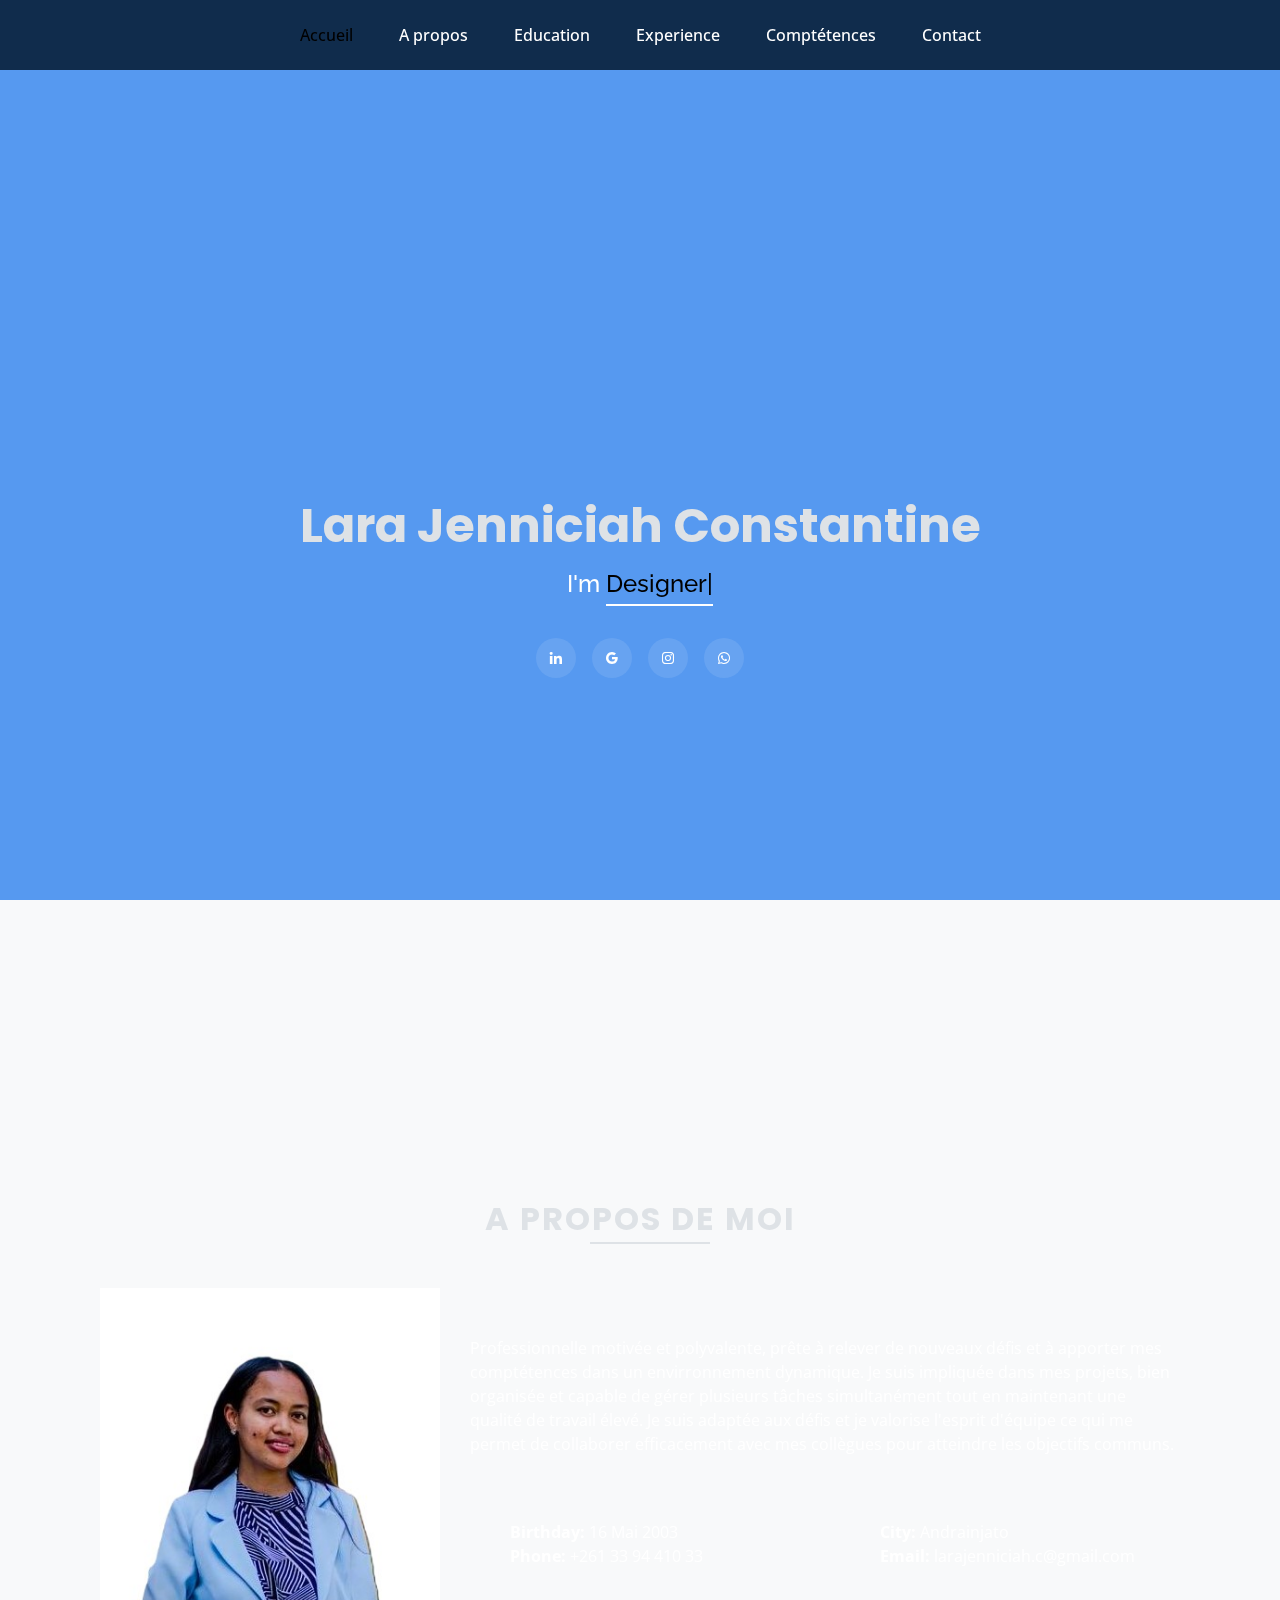
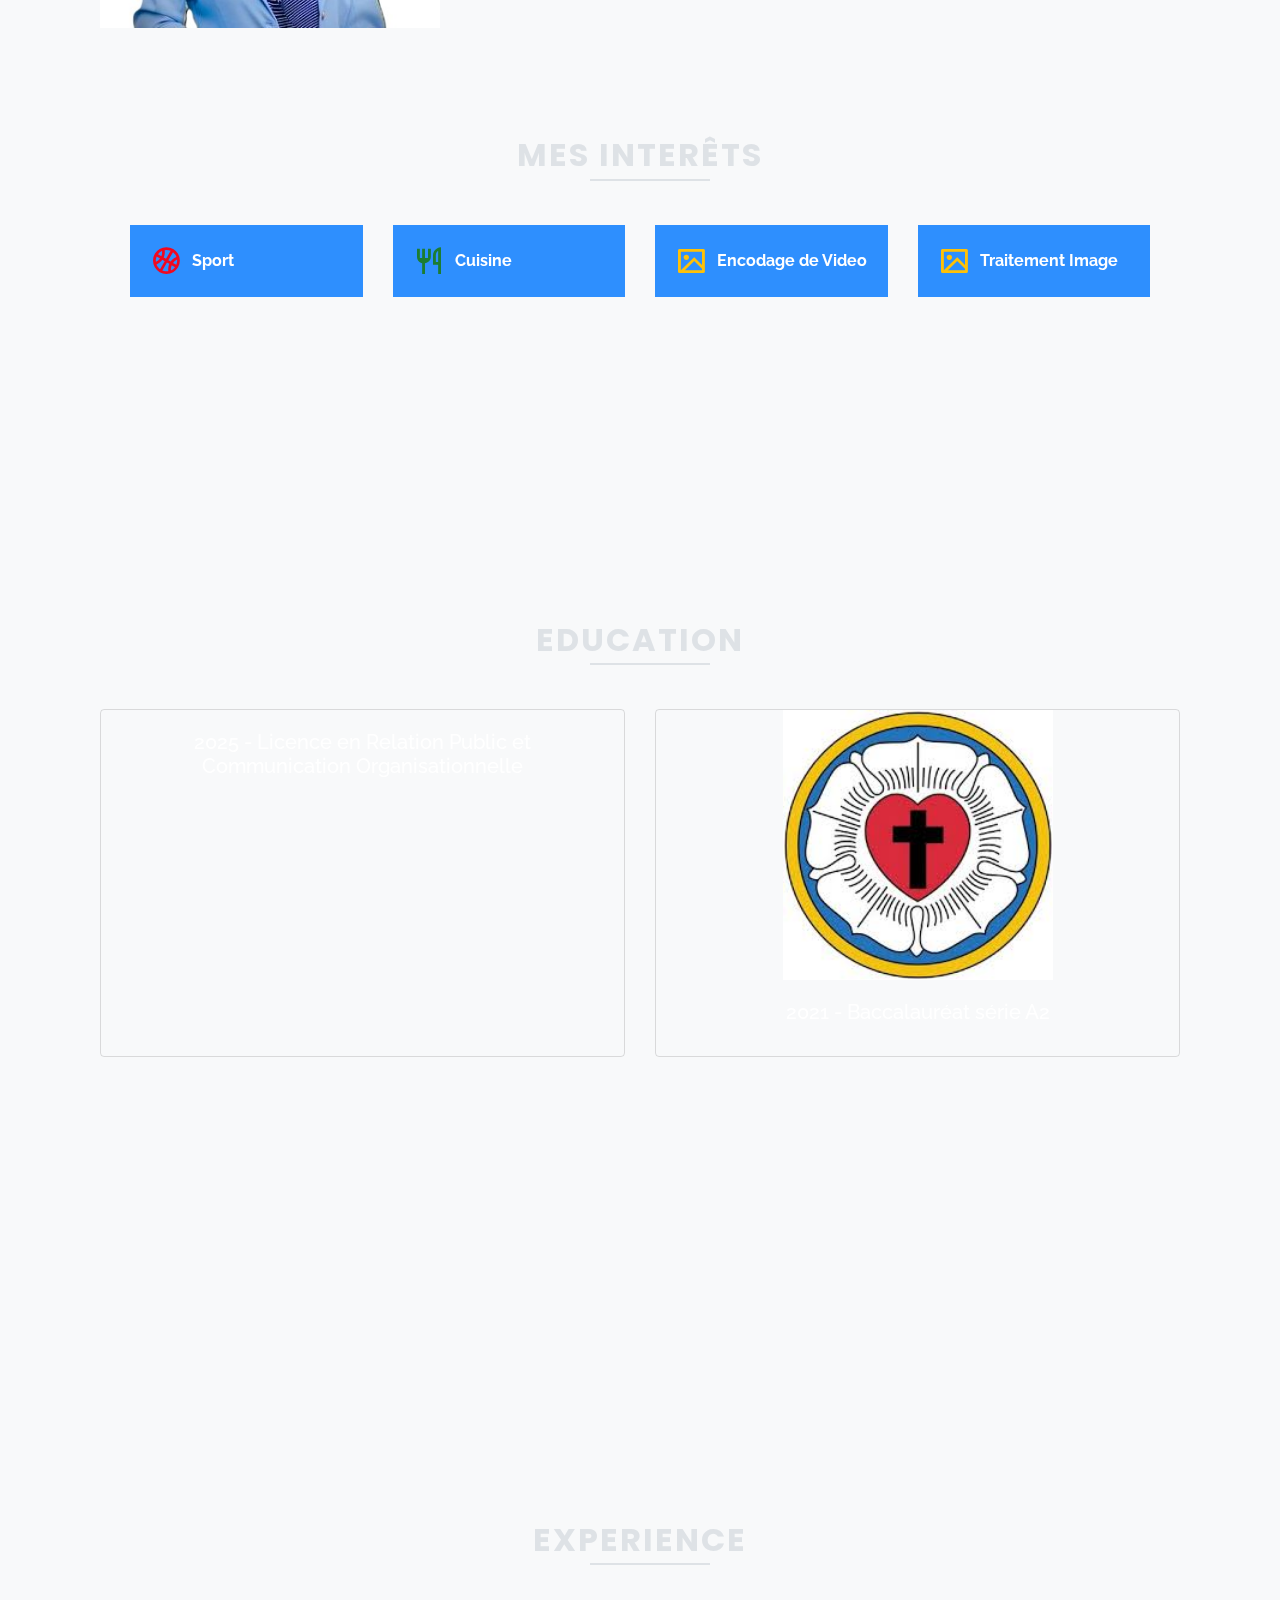
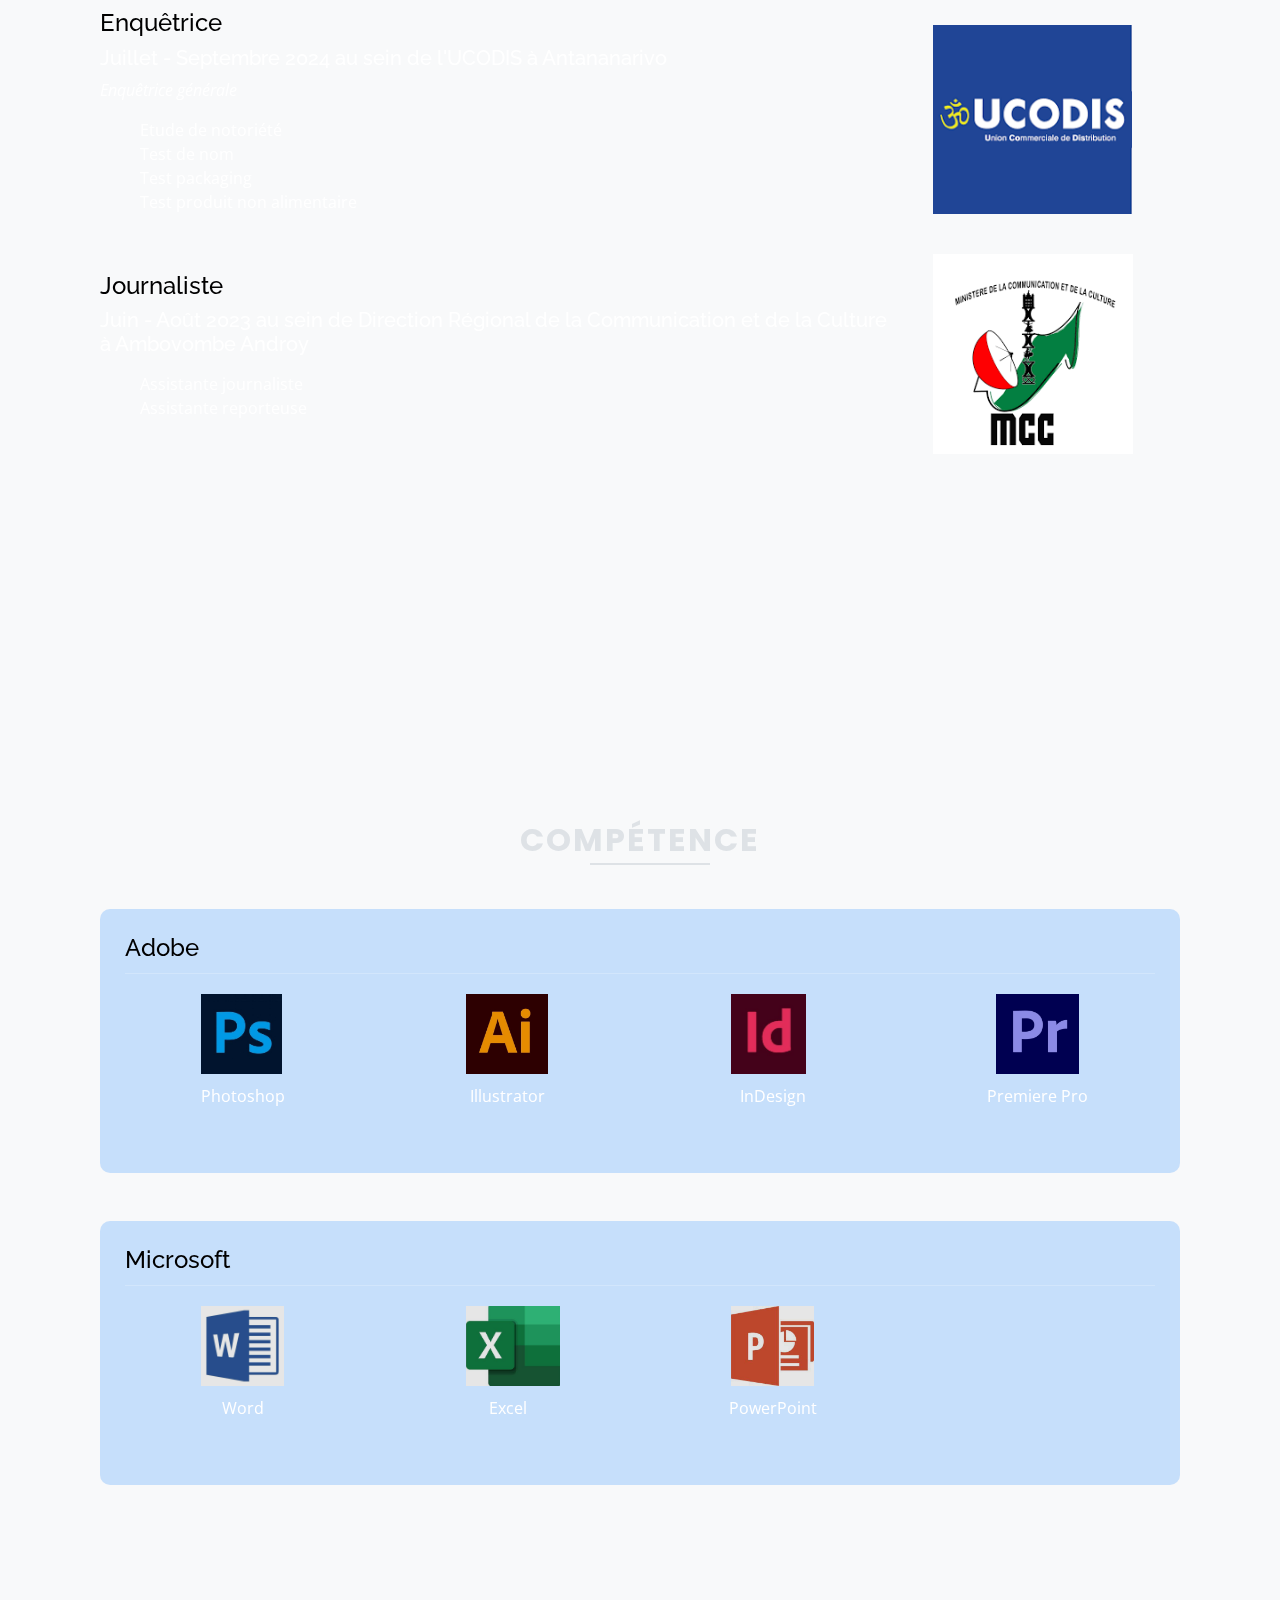
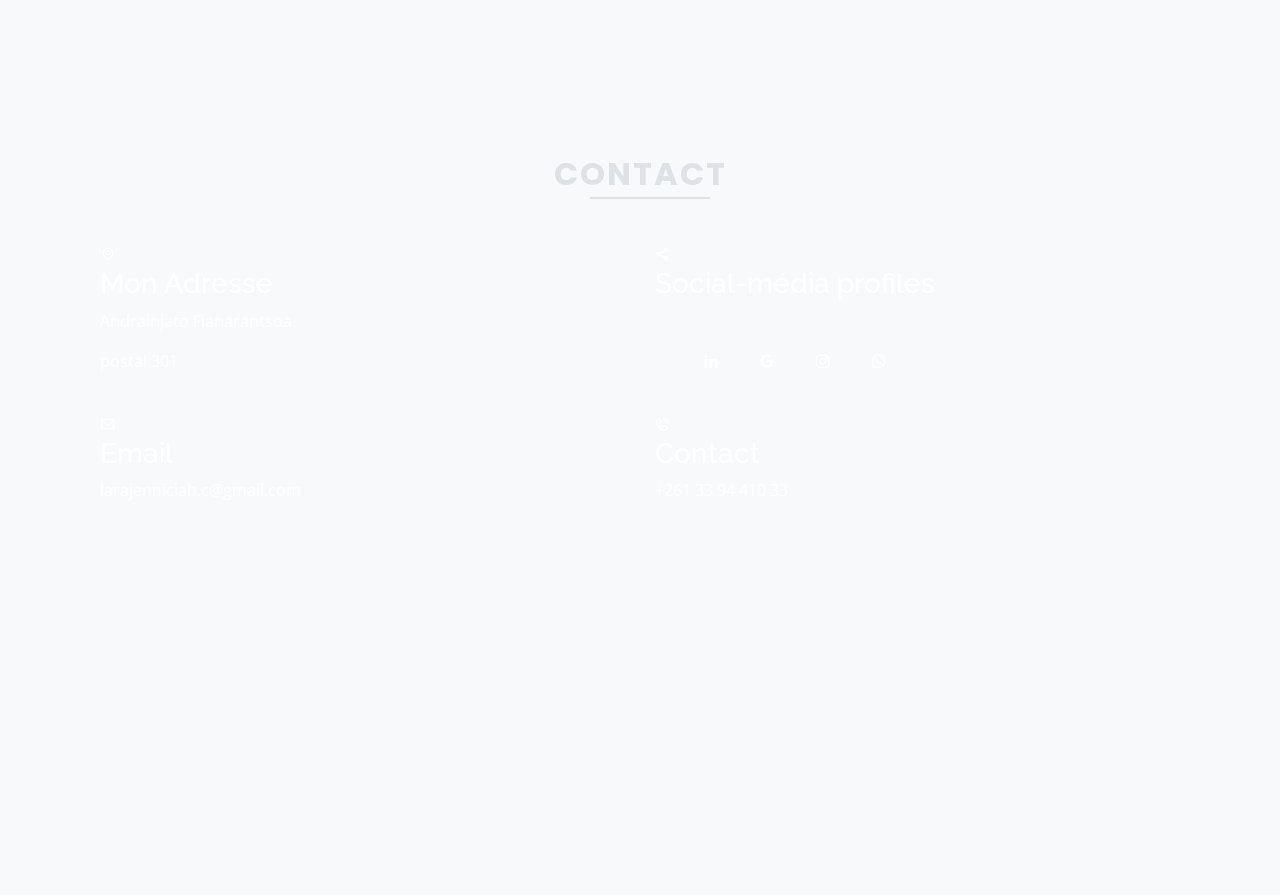
==== index.html @ 32da5b54 "lara portfolio" ====
<!DOCTYPE html>
<html lang="en">
<head>
  <!-- Google Tag Manager -->
  <script>(function(w,d,s,l,i){w[l]=w[l]||[];w[l].push({'gtm.start':
  new Date().getTime(),event:'gtm.js'});var f=d.getElementsByTagName(s)[0],
  j=d.createElement(s),dl=l!='dataLayer'?'&l='+l:'';j.async=true;j.src=
  'https://www.googletagmanager.com/gtm.js?id='+i+dl;f.parentNode.insertBefore(j,f);
  })(window,document,'script','dataLayer','GTM-5BB8W2X');</script>
  <!-- End Google Tag Manager -->
  <link rel="icon" type="image/png" href="/favicon.png"/>
  <meta charset="utf-8">
  <meta content="width=device-width, initial-scale=1.0" name="viewport">

  <title>Portfolio Lara</title>
  <meta content="" name="descriptison">
  <meta content="" name="keywords">

  <!-- Google Fonts -->
  <link href="https://fonts.googleapis.com/css?family=Open+Sans:300,300i,400,400i,600,600i,700,700i|Raleway:300,300i,400,400i,500,500i,600,600i,700,700i|Poppins:300,300i,400,400i,500,500i,600,600i,700,700i" rel="stylesheet">

  <!-- Vendor CSS Files -->
  <link href="assets/vendor/bootstrap/css/bootstrap.min.css" rel="stylesheet">
  <link href="assets/vendor/icofont/icofont.min.css" rel="stylesheet">
  <link href="assets/vendor/remixicon/remixicon.css" rel="stylesheet">
  <link href="assets/vendor/owl.carousel/assets/owl.carousel.min.css" rel="stylesheet">
  <link href="assets/vendor/boxicons/css/boxicons.min.css" rel="stylesheet">
  <link href="assets/vendor/venobox/venobox.css" rel="stylesheet">

  <!-- Template Main CSS File -->
  <link href="assets/css/style.css" rel="stylesheet">

  <!-- Global site tag (gtag.js) - Google Analytics -->
  <script async src="https://www.googletagmanager.com/gtag/js?id=UA-169007209-3"></script>
  <script>
    window.dataLayer = window.dataLayer || [];
    function gtag(){dataLayer.push(arguments);}
    gtag('js', new Date());

    gtag('config', 'UA-169007209-3');
  </script>

<style>
  body {
      font-family: 'Open Sans', sans-serif;
      background-color: #f8f9fa;
      color: #fff;
      position: relative;
      scroll-behavior: smooth;
      overflow-x: hidden;
  }

  body::before {
      content: "";
      position: fixed;
      background: #0267eba8;
      background-size: cover;
      left: 0;
      right: 0;
      top: 0;
      height: 100vh;
      z-index: -1;
  }

  section {
      min-height: 100vh;
      padding: 80px 0;
      opacity: 1;
      position: relative;
      z-index: 1;
      transition: all 0.5s;
  }

  .section-title {
      padding-top: 30px;
      margin-bottom: 40px;
  }

  .section-title h2 {
      font-size: 32px;
      font-weight: 700;
      color: #dee2e6;
      text-transform: uppercase;
      text-align: center;
      position: relative;
      margin-bottom: 20px;
      padding-bottom: 10px;
  }

  .section-title h2::after {
      content: "";
      position: absolute;
      bottom: 0;
      left: 50%;
      transform: translateX(-50%);
      width: 120px;
      height: 2px;
      background: #dee2e6;
  }

  #header {
      height: 100vh;
      display: flex;
      align-items: center;
      justify-content: center;
      text-align: center;
      background-position: center;
      background-size: cover;
  }

  .navbar {
      position: fixed;
      top: 0;
      left: 0;
      right: 0;
      z-index: 1000;
      background-color: rgba(9, 32, 58, 0.9);
      transition: all 0.3s;
  }

  .navbar-nav {
      display: flex;
      justify-content: center;
      width: 100%;
  }

  .nav-item {
      margin: 0 15px;
  }

  .nav-link {
      color: #fff;
      font-weight: 500;
      font-size: 16px;
      transition: all 0.3s;
      padding: 15px 10px;
  }

  .nav-link:hover, .nav-link.active {
      color: #000000;
  }

  .social-links {
      margin-top: 40px;
      display: flex;
      justify-content: center;
  }

  .social-links a {
      font-size: 18px;
      display: flex;
      justify-content: center;
      align-items: center;
      background: rgba(255, 255, 255, 0.1);
      color: #fff;
      line-height: 1;
      margin: 0 8px;
      border-radius: 50%;
      width: 40px;
      height: 40px;
      transition: 0.3s;
  }

  .social-links a:hover {
      background: #000000;
  }

  .interests .icon-box {
      display: flex;
      align-items: center;
      padding: 20px;
      background: #0077ffd0;
      transition: ease-in-out 0.3s;
      height: 100%;
  }

  .interests .icon-box:hover {
      background: #000000;
  }

  #about, #education, #experience, #skills, #contacts {
      padding-top: 100px;
  }
  
  .back-to-top {
      position: fixed;
      bottom: 20px;
      right: 20px;
      background: #1c7d32;
      color: #fff;
      width: 40px;
      height: 40px;
      border-radius: 50%;
      display: flex;
      align-items: center;
      justify-content: center;
      z-index: 99;
      cursor: pointer;
      opacity: 0;
      transition: all 0.3s;
  }
  
  .back-to-top.show {
      opacity: 1;
  }
</style>

</head>

<body>
  
  <!-- Google Tag Manager (noscript) -->
  <noscript><iframe src="https://www.googletagmanager.com/ns.html?id=GTM-5BB8W2X"
  height="0" width="0" style="display:none;visibility:hidden"></iframe></noscript>
  <!-- End Google Tag Manager (noscript) -->

  <!-- Navbar -->
  <nav class="navbar navbar-expand-lg">
    <div class="container">
      <button class="navbar-toggler" type="button" data-toggle="collapse" data-target="#navbarNav">
        <span class="navbar-toggler-icon"></span>
      </button>
      <div class="collapse navbar-collapse" id="navbarNav">
        <ul class="navbar-nav">
          <li class="nav-item">
            <a class="nav-link" href="#header">Accueil</a>
          </li>
          <li class="nav-item">
            <a class="nav-link" href="#about">A propos</a>
          </li>
          <li class="nav-item">
            <a class="nav-link" href="#education">Education</a>
          </li>
          <li class="nav-item">
            <a class="nav-link" href="#experience">Experience</a>
          </li>
          <li class="nav-item">
            <a class="nav-link" href="#skills">Comptétences</a>
          </li>
          <li class="nav-item">
            <a class="nav-link" href="#contacts">Contact</a>
          </li>
        </ul>
      </div>
    </div>
  </nav>
  
  <!-- ======= Header Section ======= -->
  <section id="header" class="d-flex align-items-center">
    <div class="container">
      <h1><a href="#header">Lara Jenniciah Constantine</a></h1>
      <h2 style="color:#fff">I'm <span class="typing" style="color:#000000"></span></h2>
      
      <div class="social-links">
        <a href="https://mg.linkedin.com/in/lara-jenniciah-constantine-0864b1277" target="_blank" class="linkedin"><i class="bx bxl-linkedin"></i></a>              
        <a href="mailto:larajenniciah.c@gmail.com" target="_blank" class="google"><i class="bx bxl-google"></i></a>
        <a href="https://www.instagram.com/larajenniciahconstantine?igsh=NWpjeXV6N2tzMGUO&utm_source=qr" target="_blank" class="instagram"><i class="bx bxl-instagram"></i></a>
        <a href="https://wa.me/261339441033" target="_blank" class="whatsapp"><i class="bx bxl-whatsapp"></i></a>
      </div>
    </div>
  </section>

  <!-- ======= About Section ======= -->
  <section id="about">
    <div class="container">
      <div class="section-title">
        <h2>A propos de moi</h2>
      </div>

      <div class="row">
        <div class="col-lg-4" data-aos="fade-right">
          <img src="assets/img/couvertir.jpeg" class="img-fluid" alt="">
        </div>
        <div class="col-lg-8 pt-4 pt-lg-0 content" data-aos="fade-left">
          <br><br><p>Professionnelle motivée et polyvalente, prête à relever de nouveaux défis et à apporter mes comptétences dans un envirronnement dynamique.
            Je suis impliquée dans mes projets, bien organisée et capable de gérer plusieurs tâches simultanément tout en maintenant une qualité de travail élevé.
            Je suis adaptée aux défis et je valorise l'esprit d'équipe ce qui me permet de collaborer efficacement avec mes collègues pour atteindre les objectifs communs.
          </p>
          <br><br>
          <div class="row">
            <div class="col-lg-6">
              <ul>
                <li><i class="fas fa-arrow-right"></i> <strong>Birthday:</strong> 16 Mai 2003</li>
                <li><i class="fas fa-arrow-right"></i> <strong>Phone:</strong> +261 33 94 410 33</li>
              </ul>
            </div>
            <div class="col-lg-6">
              <ul>
                <li><i class="fas fa-arrow-right"></i> <strong>City:</strong> Andrainjato</li>
                <li><i class="fas fa-arrow-right"></i> <strong>Email:</strong> larajenniciah.c@gmail.com</li>
              </ul>
            </div>
          </div>
        </div>
      </div>

      <!-- ======= Interests ======= -->
      <div class="interests container mt-5">
        <div class="section-title">
          <h2>Mes Interêts</h2>
        </div>

        <div class="row">
          <div class="col-lg-3 col-md-6 mb-4">
            <div class="icon-box">
              <i class="ri-basketball-line" style="color: #f1081f;"></i>
              <h3>Sport</h3>
            </div>       
          </div>

          

          <div class="col-lg-3 col-md-6 mb-4">
            <div class="icon-box">
              <i class="ri-restaurant-line" style="color: #1c7d32;"></i>
              <h3>Cuisine</h3>
            </div>
          </div>
          
          <div class="col-lg-3 col-md-6 mb-4">
            <div class="icon-box">
              <i class="ri-image-line" style="color: #ffc107;"></i>
              <h3>Encodage de Video</h3>
            </div>
          </div>
          
          <div class="col-lg-3 col-md-6 mb-4">
            <div class="icon-box">
              <i class="ri-image-line" style="color: #ffc107;"></i>
              <h3>Traitement Image</h3>
            </div>
          </div>
        </div>
      </div>
    </div>
  </section>

  <!-- ======= Education Section ======= -->
  <section id="education">
    <div class="container">
      <div class="section-title">
        <h2>Education</h2>
      </div>
      <div class="row justify-content-center">
        <div class="col-md-6 mb-4">
          <div class="card h-100 bg-transparent">
            <img src="assets/img/emit.jpg" class="card-img-top" alt="">
            <div class="card-body text-center">
              <h5 class="card-title">2025 - Licence en Relation Public et Communication Organisationnelle</h5>
            </div>
          </div>
        </div>
        
        <div class="col-md-6 mb-4">
          <div class="card h-100 bg-transparent">
            <img src="assets/img/logo/flm.jpg" width="270px" class="mx-auto d-block" alt="">
            <div class="card-body text-center">
              <h5 class="card-title">2021 - Baccalauréat série A2</h5>
            </div>
          </div>
        </div>
        
      </div>
    </div>
  </section>

  <!-- ======= Experience Section ======= -->
  <section id="experience">
    <div class="container">
      <div class="section-title">
        <h2>Experience</h2>
      </div>
      <div class="row">
        <div class="col-lg-12" data-aos="fade-up">
  
          <!-- Expérience 1 -->
          <div class="row align-items-center mb-4">
            <!-- Texte à gauche -->
            <div class="col-md-9">
              <h4 style="text-align:left;">
                <a href="https://www.meditab.com/" target="_blank" style="color:#000000">Enquêtrice</a>
              </h4>
              <h5 style="text-align:left;">Juillet - Septembre 2024 au sein de l'UCODIS à Antananarivo</h5>
              <p style="text-align:left;color:#fff"><em>Enquêtrice générale</em></p>
              <ul style="text-align:left;">
                <li>Etude de notoriété</li>
                <li>Test de nom</li>
                <li>Test packaging</li>
                <li>Test produit non alimentaire</li>
              </ul>
            </div>
            <!-- Logo à droite -->
            <div class="col-md-3 text-right">
              <img src="assets/img/logo/ucodis.png" alt="Logo UCODIS" style="max-width:200px;">
            </div>
          </div>
  
          <!-- Expérience 2 -->
          <div class="row align-items-center mb-4">
            <!-- Texte à gauche -->
            <div class="col-md-9">
              <h4 style="text-align:left;">
                <a href="https://www.sac.gov.in/Vyom/index.jsp" target="_blank" style="color:#000000">Journaliste</a>
              </h4>
              <h5 style="text-align:left;">Juin - Août 2023 au sein de Direction Régional de la Communication et de la Culture à Ambovombe Androy</h5>
              <p style="text-align:left;color:#fff"><em></em></p>
              <ul style="text-align:left;">
                <li>Assistante journaliste</li>
                <li>Assistante reporteuse</li>
              </ul>
            </div>
            <!-- Logo à droite -->
            <div class="col-md-3 text-right">
              <img src="assets/img/logo/mcc.png" alt="Logo Communication" style="max-width:200px;">
            </div>
          </div>
  
        </div>
      </div>
    </div>
  </section>
  

  <!-- ======= Skills Section ======= -->
  <section id="skills">
    <div class="container">
      <div class="section-title">
        <h2>Compétence</h2>
      </div>
      <div class="row">
        <div class="col-lg-12" data-aos="fade-up">
          <!-- Adobe Section -->
          <div class="col-md-12 mt-4 mt-md-0 icon-box" data-aos="fade-up" data-aos-delay="100">
            <h4 style="text-align:left;color:#000000;margin-bottom:20px;">Adobe</h4>
            <div class="row">
              <!-- Photoshop -->
              <div class="col-lg-3 col-md-4 col-sm-6 mb-4 text-center">
                <img src="assets/img/logo/ps.jpeg" alt="Photoshop Logo" class="img-fluid" style="max-height: 80px; margin-bottom: 10px;">
                <p style="color: #fff;">Photoshop</p>
              </div>
              
              <!-- Illustrator -->
              <div class="col-lg-3 col-md-4 col-sm-6 mb-4 text-center">
                <img src="assets/img/logo/ai.jpeg"  class="img-fluid" style="max-height: 80px; margin-bottom: 10px;">
                <p style="color: #fff;">Illustrator</p>
              </div>
              
              <!-- InDesign -->
              <div class="col-lg-3 col-md-4 col-sm-6 mb-4 text-center">
                <img src="assets/img/logo/id.jpeg" alt="InDesign Logo" class="img-fluid" style="max-height: 80px; margin-bottom: 10px;">
                <p style="color: #fff;">InDesign</p>
              </div>
              
              <!-- Premiere Pro -->
              <div class="col-lg-3 col-md-4 col-sm-6 mb-4 text-center">
                <img src="assets/img/logo/pr.jpeg" alt="Premiere Pro Logo" class="img-fluid" style="max-height: 80px; margin-bottom: 10px;">
                <p style="color: #fff;">Premiere Pro</p>
              </div>
            </div>
          </div>
          
          <!-- Microsoft Section -->
          <div class="col-md-12 mt-5 icon-box" data-aos="fade-up" data-aos-delay="100">
            <h4 style="text-align:left;color:#000000;margin-bottom:20px;">Microsoft</h4>
            <div class="row">
              <!-- Word -->
              <div class="col-lg-3 col-md-4 col-sm-6 mb-4 text-center">
                <img src="assets/img/logo/word.jpeg" alt="Word Logo" class="img-fluid" style="max-height: 80px; margin-bottom: 10px;">
                <p style="color: #fff;">Word</p>
              </div>
              
              <!-- Excel -->
              <div class="col-lg-3 col-md-4 col-sm-6 mb-4 text-center">
                <img src="assets/img/logo/excel.jpeg" alt="Excel Logo" class="img-fluid" style="max-height: 80px; margin-bottom: 10px;">
                <p style="color: #fff;">Excel</p>
              </div>
              
              <!-- PowerPoint -->
              <div class="col-lg-3 col-md-4 col-sm-6 mb-4 text-center">
                <img src="assets/img/logo/powerpoint.jpeg" alt="PowerPoint Logo" class="img-fluid" style="max-height: 80px; margin-bottom: 10px;">
                <p style="color: #fff;">PowerPoint</p>
              </div>
            </div>
          </div>
        </div>
      </div>
    </div>
  </section>

  <!-- ======= Contact Section ======= -->
  <section id="contacts">
    <div class="container">
      <div class="section-title">
        <h2>Contact</h2>
      </div>

      <div class="row mt-2">
        <div class="col-md-6 d-flex align-items-stretch mb-4">
          <div class="info-box">
            <i class="bx bx-map"></i>
            <h3>Mon Adresse</h3>
            <p>Andrainjato Fianarantsoa</p>
            <p>postal 301</p>            
          </div>
        </div>

        <div class="col-md-6 d-flex align-items-stretch mb-4">
          <div class="info-box">
            <i class="bx bx-share-alt"></i>
            <h3>Social-média profiles</h3>
            <div class="social-links">
              <a href="https://mg.linkedin.com/in/lara-jenniciah-constantine-0864b1277" target="_blank" class="linkedin"><i class="bx bxl-linkedin"></i></a>
              <a href="mailto:larajenniciah.c@gmail.com" target="_blank" class="google"><i class="bx bxl-google"></i></a>
              <a href="https://www.instagram.com/larajenniciahconstantine?igsh=NWpjeXV6N2tzMGUO&utm_source=qr" target="_blank" class="instagram"><i class="bx bxl-instagram"></i></a>
              <a href="https://wa.me/261339441033" target="_blank" class="whatsapp"><i class="bx bxl-whatsapp"></i></a>              
            </div>
          </div>
        </div>

        <div class="col-md-6 d-flex align-items-stretch mb-4">
          <div class="info-box">
            <i class="bx bx-envelope"></i>
            <h3>Email</h3>
            <p>larajenniciah.c@gmail.com</p>            
          </div>
        </div>
        
        <div class="col-md-6 d-flex align-items-stretch mb-4">
          <div class="info-box">
            <i class="bx bx-phone-call"></i>
            <h3>Contact</h3>
            <p>+261 33 94 410 33</p>
          </div>
        </div>
      </div>
    </div>
  </section>

  

  <!-- Vendor JS Files -->
  <script src="assets/vendor/jquery/jquery.min.js"></script>
  <script src="assets/vendor/bootstrap/js/bootstrap.bundle.min.js"></script>
  <script src="assets/vendor/jquery.easing/jquery.easing.min.js"></script>
  <script src="assets/vendor/php-email-form/validate.js"></script>
  <script src="assets/vendor/waypoints/jquery.waypoints.min.js"></script>
  <script src="assets/vendor/counterup/counterup.min.js"></script>
  <script src="assets/vendor/owl.carousel/owl.carousel.min.js"></script>
  <script src="assets/vendor/isotope-layout/isotope.pkgd.min.js"></script>
  <script src="assets/vendor/venobox/venobox.min.js"></script>
  <script src="assets/vendor/typed.js/typed.min.js"></script>
  
  <script>
    $(document).ready(function() {
      // Typing animation
      var typed = new Typed('.typing', {
        strings: ["Designer", "Encodage vidéo", "Encodage image"],
        loop: true,
        typeSpeed: 65,
        backSpeed: 65
      });
      
      // Smooth scrolling for anchor links
      $('a[href^="#"]').on('click', function(e) {
        e.preventDefault();
        
        var target = this.hash;
        var $target = $(target);
        
        $('html, body').animate({
          'scrollTop': $target.offset().top
        }, 1000, 'swing');
      });
      
      // Active nav item on scroll
      $(window).scroll(function() {
        var scrollDistance = $(window).scrollTop();
        
        // Assign active class to nav links while scrolling
        $('section').each(function(i) {
          if ($(this).position().top <= scrollDistance + 200) {
            $('.navbar-nav a.active').removeClass('active');
            $('.navbar-nav a').eq(i).addClass('active');
          }
        });
        
        // Show/hide back to top button
        if (scrollDistance > 300) {
          $('.back-to-top').addClass('show');
        } else {
          $('.back-to-top').removeClass('show');
        }
      }).scroll();
      
      // Navbar background change on scroll
      $(window).scroll(function() {
        if ($(this).scrollTop() > 100) {
          $('.navbar').css('background-color', 'rgba(9, 32, 58, 0.95)');
        } else {
          $('.navbar').css('background-color', 'rgba(9, 32, 58, 0.9)');
        }
      });
    });
  </script>
</body>
</html>
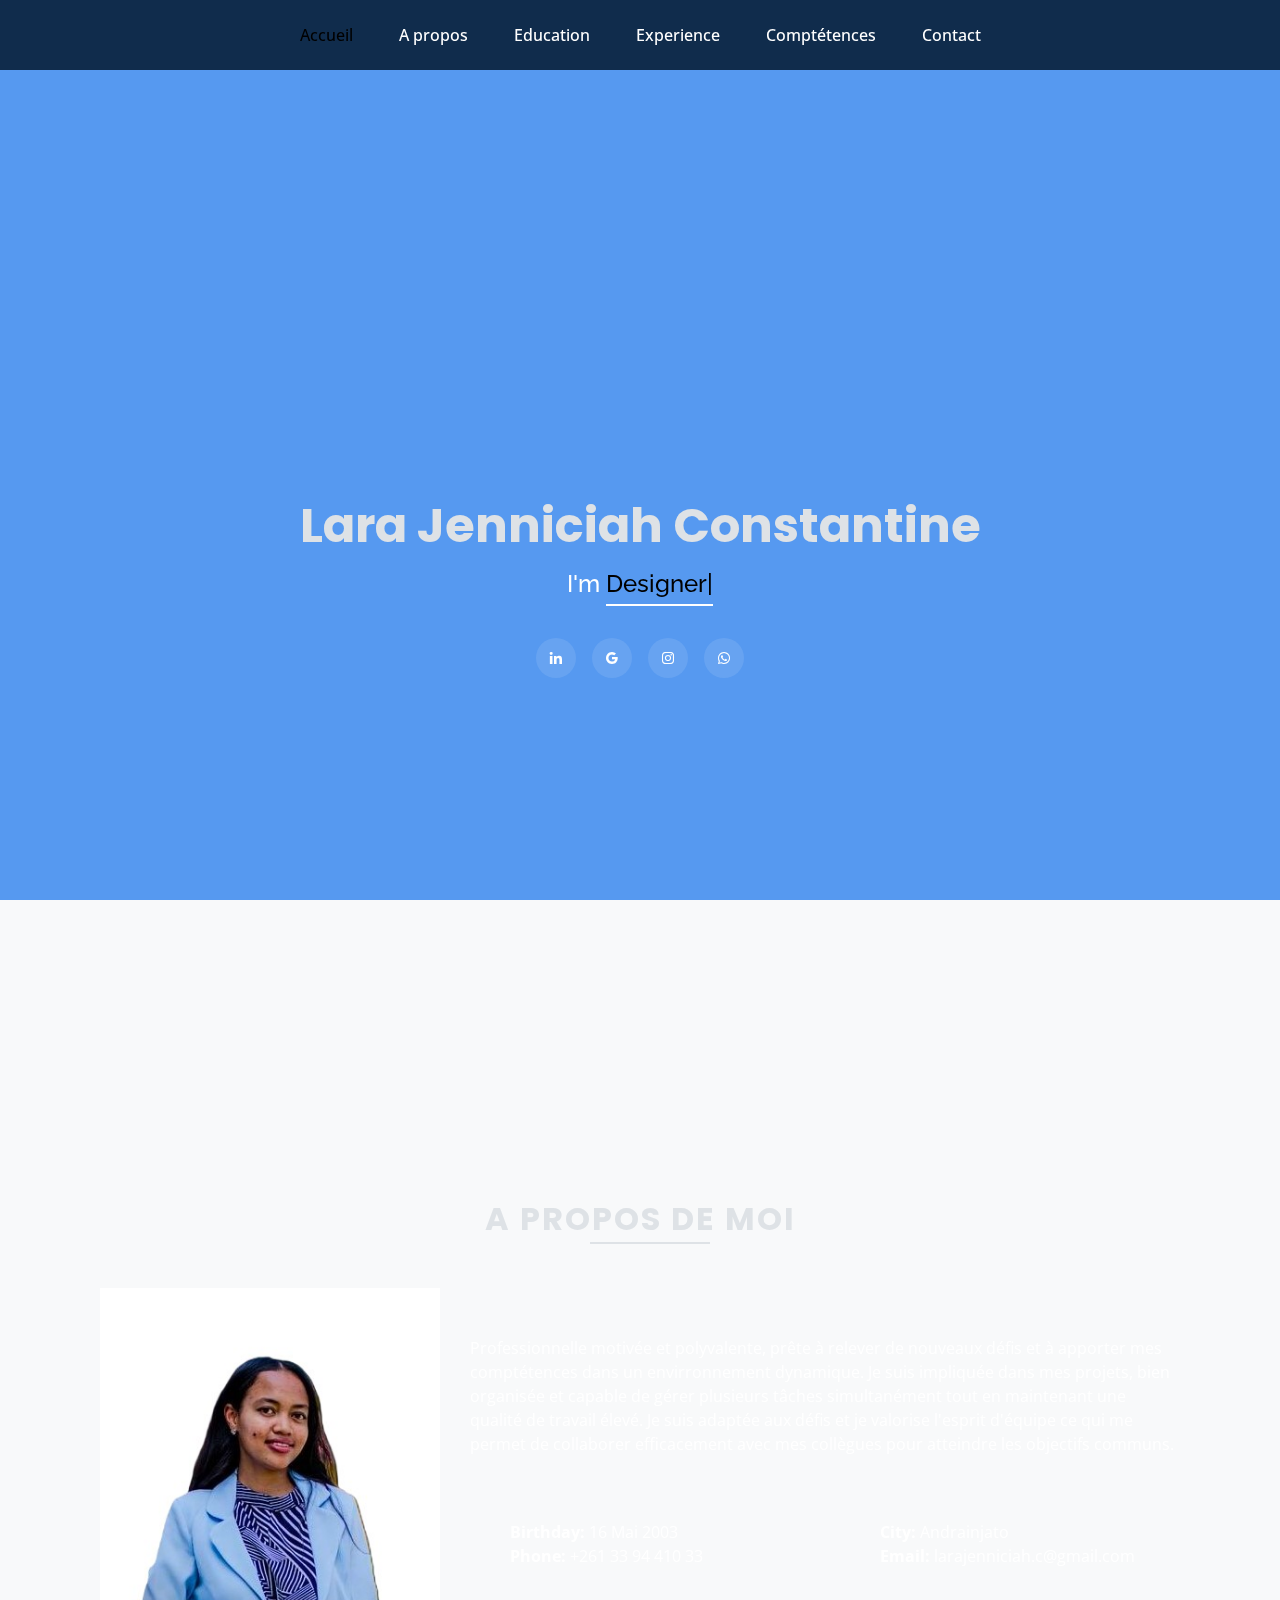
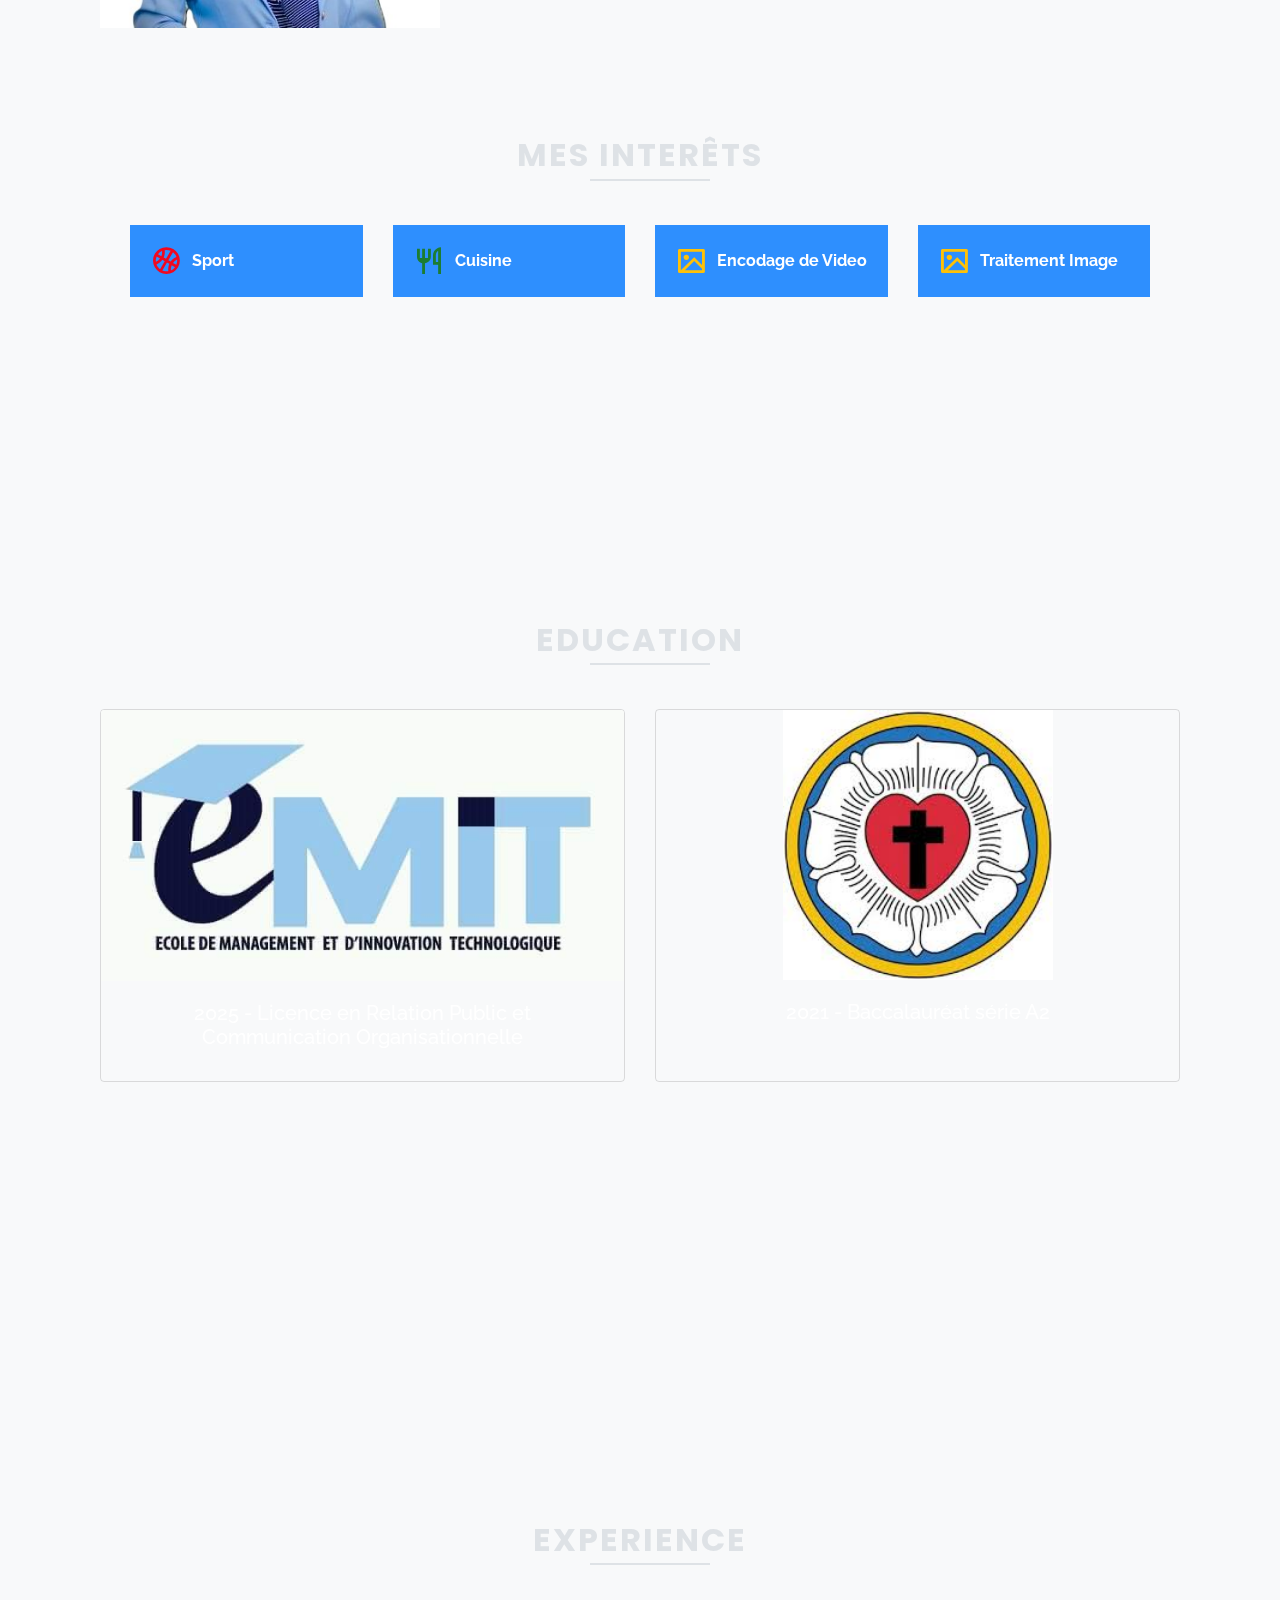
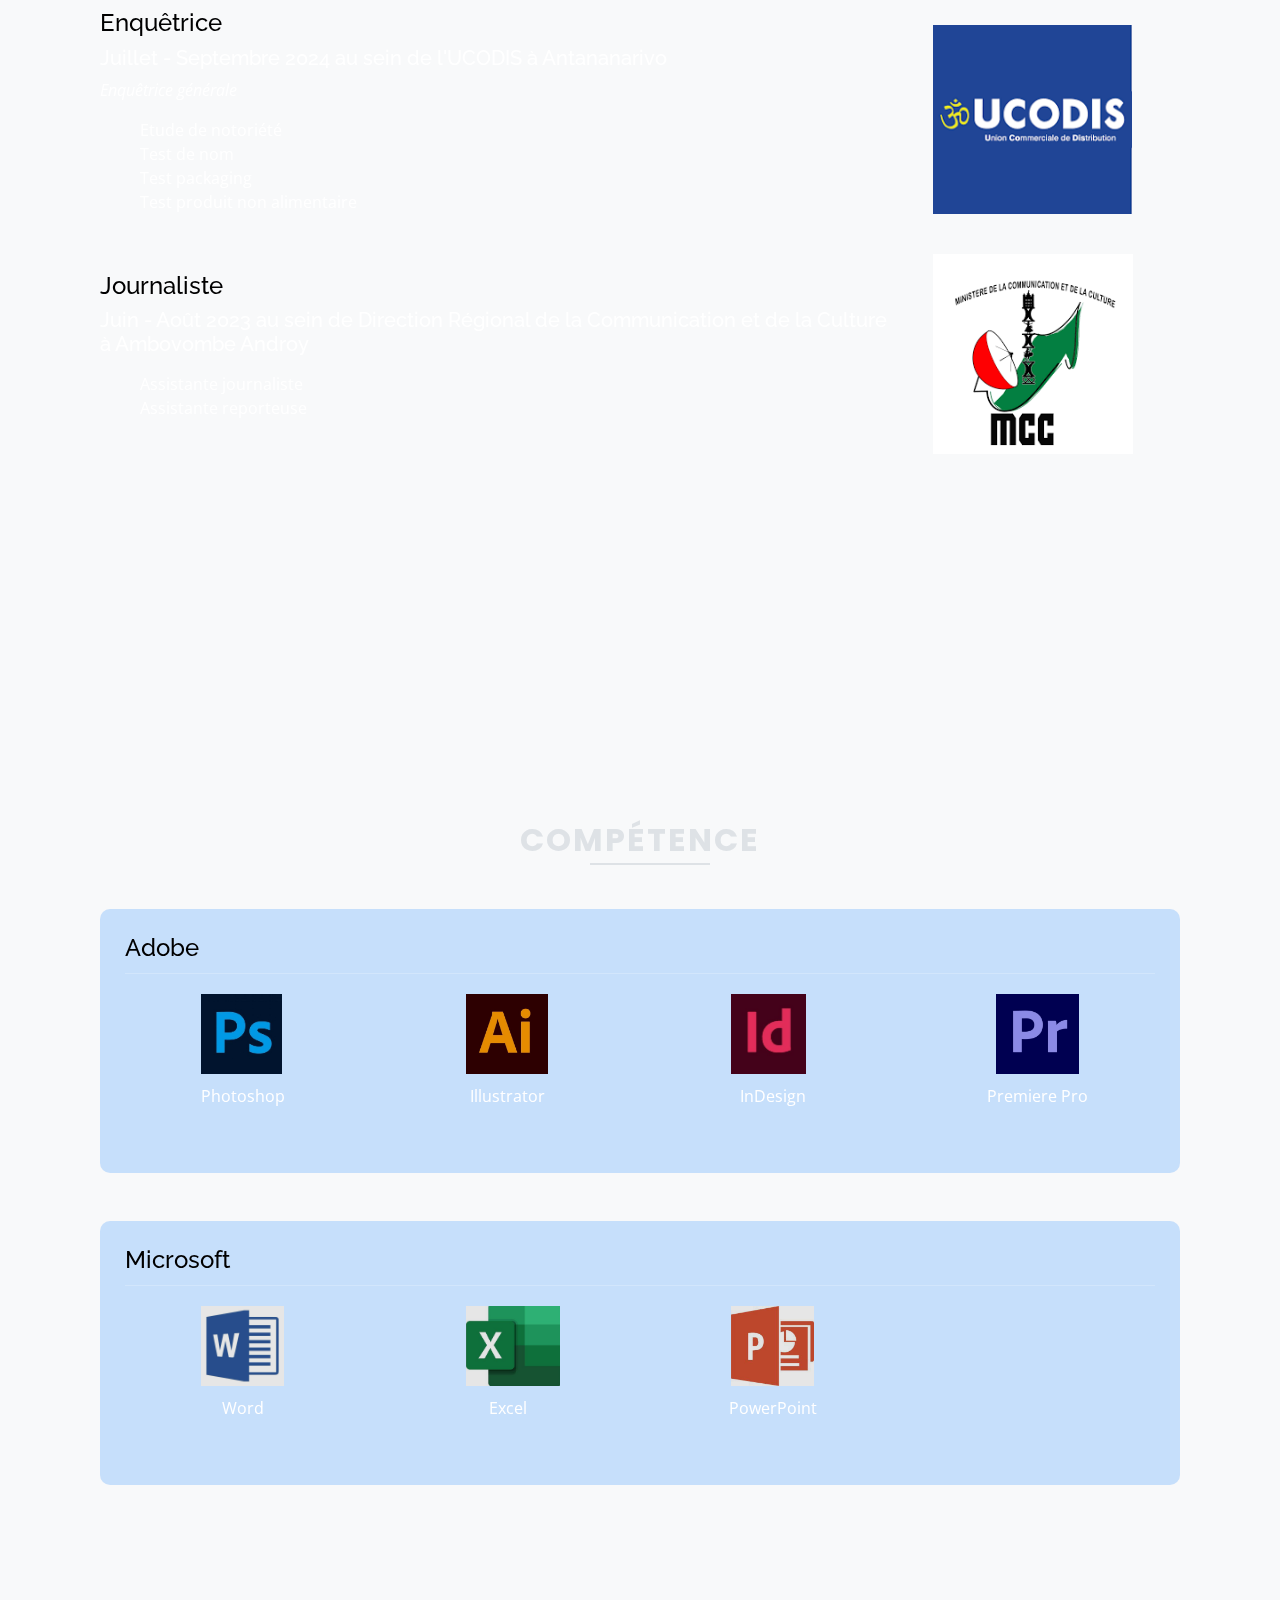
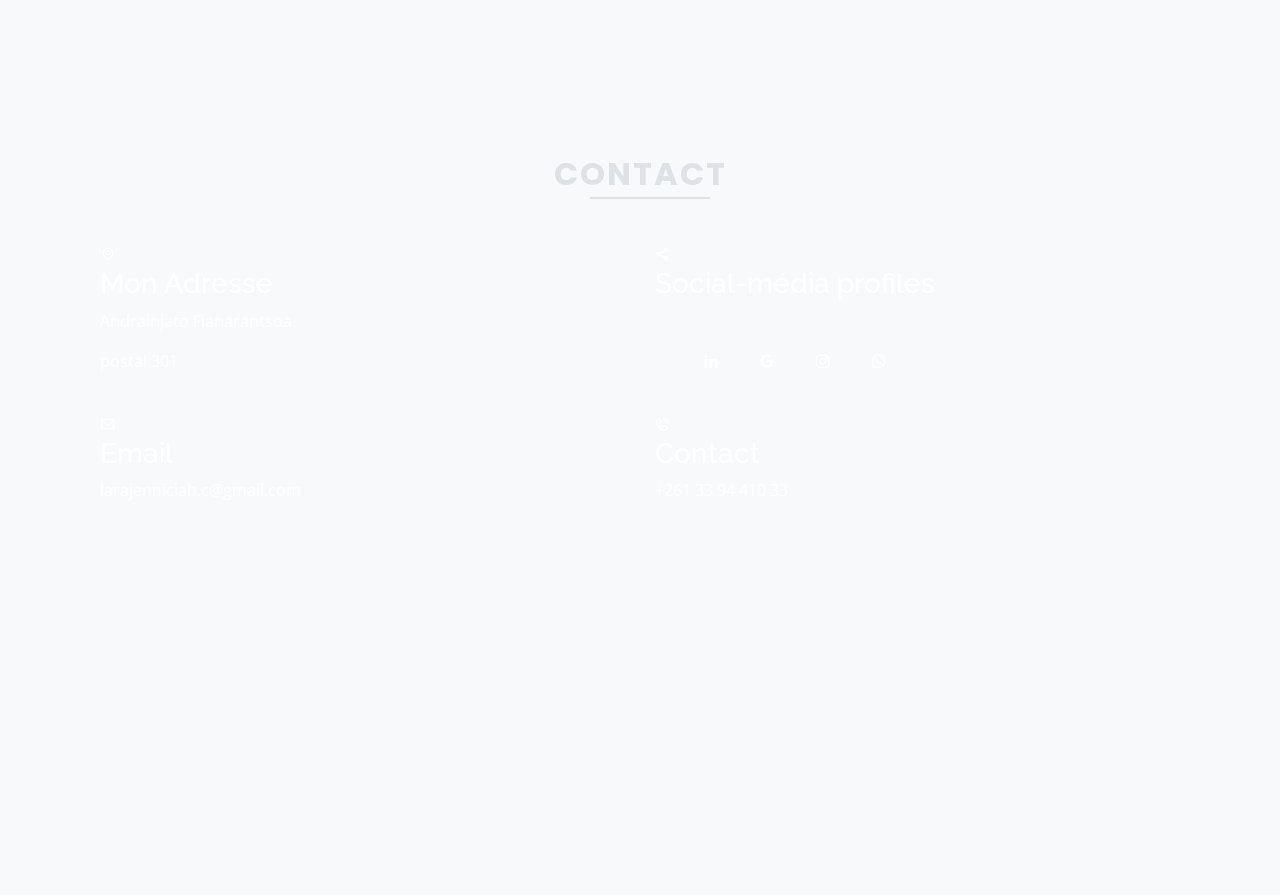
==== commit fdc78446: "Update index.html" ====
--- a/index.html
+++ b/index.html
@@ -344,7 +344,7 @@
       <div class="row justify-content-center">
         <div class="col-md-6 mb-4">
           <div class="card h-100 bg-transparent">
-            <img src="assets/img/emit.jpg" class="card-img-top" alt="">
+            <img src="assets/img/emit.JPG" class="card-img-top" alt="">
             <div class="card-body text-center">
               <h5 class="card-title">2025 - Licence en Relation Public et Communication Organisationnelle</h5>
             </div>
@@ -603,4 +603,4 @@
     });
   </script>
 </body>
-</html>+</html>
